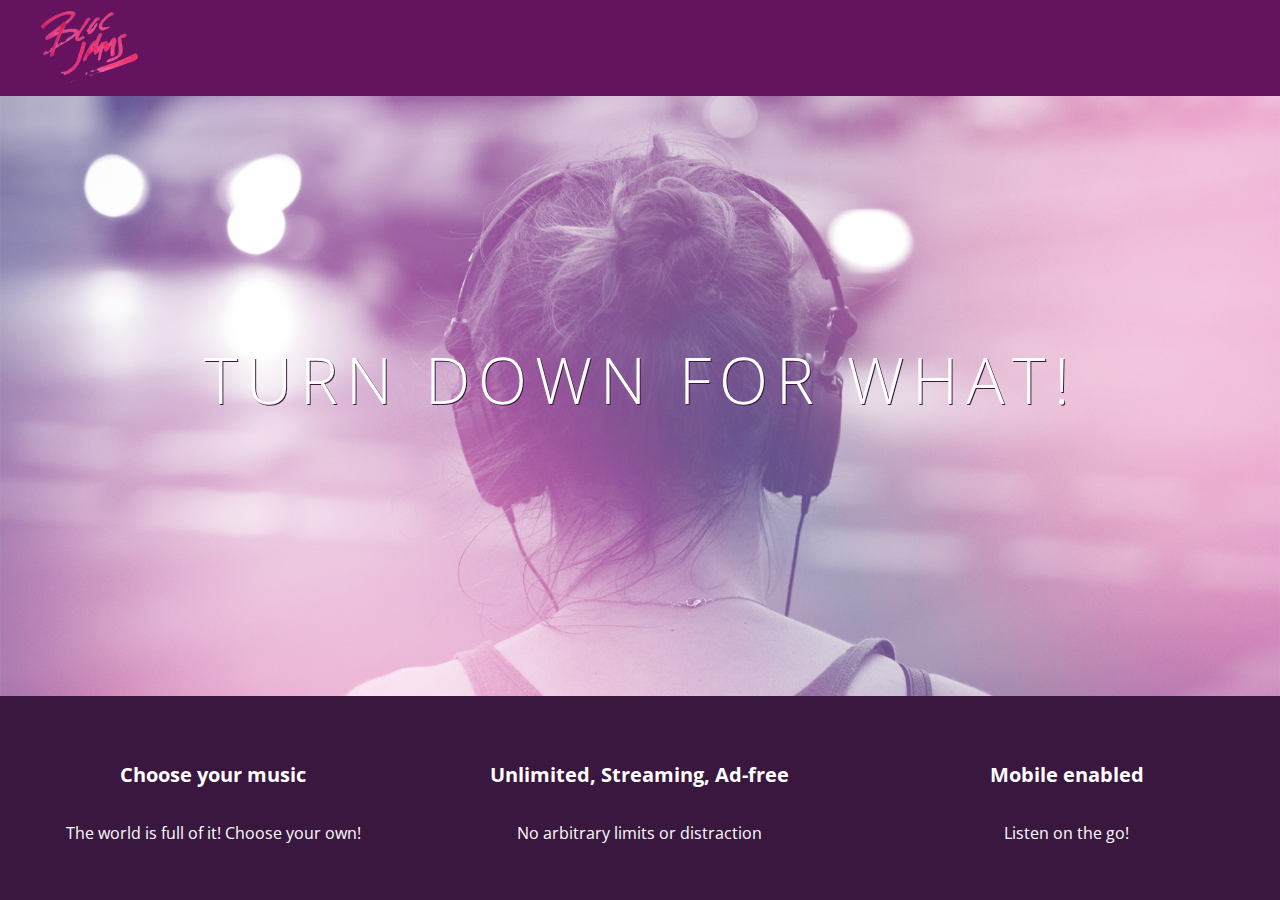
==== index.html @ f8cd9c8a "chkpt 7 complete" ====
<!DOCTYPE html>
<html>
	<head>
		<title>Bloc Jams</title>
		<link rel="stylesheet" type="text/css" href="http://fonts.googleapis.com/css?family=Open+Sans:400,800,600,700,300">
		<link rel="stylesheet" type="text/css" href="http://code.ionicframework.com/ionicons/2.0.1/css/ionicons.min.css">
		<link rel="stylesheet" type="text/css" href="styles/normalize.css">
		<link rel="stylesheet" type="text/css" href="styles/main.css">
	</head>
	<body class="landing">
		<nav class="navbar">
			<img src="assets/images/bloc_jams_logo.png" alt="bloc jams logo" class="logo">
		</nav>
		<section class="hero-content">	
			<h1 class="hero-title">Turn down for what!</h1>
		</section>
		<main class="selling-points">
			<section class="point">
				<span class="ion-music-note"></span>
				<h5 class="point-title">Choose your music</h5>
				<p class="point-description">The world is full of it! Choose your own!</p>
			</section>
			<section class="point">
				<span class="ion-radio-waves"></span>
				<h5 class="point-title">Unlimited, Streaming, Ad-free</h5>
				<p class="point-description">No arbitrary limits or distraction</p>
			</section>
			<section class="point">
				<span class="ion-iphone"></span>
				<h5 class="point-title">Mobile enabled</h5>
				<p class="point-description">Listen on the go!</p>
			</section>
		</main>
	</body>
</html>
---- styles/main.css ----
html {
	height: 100%;
	font-size: 100%;
}

body {
	font-family: 'Open Sans';
	color: white;
	min-height: 100%;
}

body.landing {
	background-color: rgb(58,23,63);
}

.navbar {
	padding: 0.5rem;
	background-color: rgb(101,18,95);
}

.navbar .logo {
	position: relative;
	left: 2rem;
}

.hero-content {
	position: relative;
	min-height: 600px;
	background-image: url(../assets/images/bloc_jams_bg.jpg);
	background-repeat: no-repeat;
	background-position: center center;
	background-size: cover;
}

.hero-content .hero-title {
	position: absolute;
	top: 40%;
	-webkit-transform: translateY(-50%);
	-moz-transform: translateY(-50%);
	-ms-transform: translateY(-50%);
	transform: translateY(-50%);
	width: 100%;
	text-align: center;
	font-size: 4rem;
	font-weight: 300;
	text-transform: uppercase;
	letter-spacing: 0.5rem;
	text-shadow: 1px 1px 0px rgb(58,23,63);
}

.selling-points {
	position: relative;
	display: table;
	width: 100%;
	-webkit-box-sizing: border-box;
	-moz-box-sizing: border-box;
	box-sizing: border-box;
}

.point {
	display: table-cell;
	position: relative;
	width: 33.3%;
	padding: 2rem;
	text-align: center;
}

.point .point-title {
	font-size: 1.25rem;
}

.ion-music-note,
.ion-radio-waves,
.ion-iphone {
	color: rgb(233,50,117);
	font-size: 5rem;
}
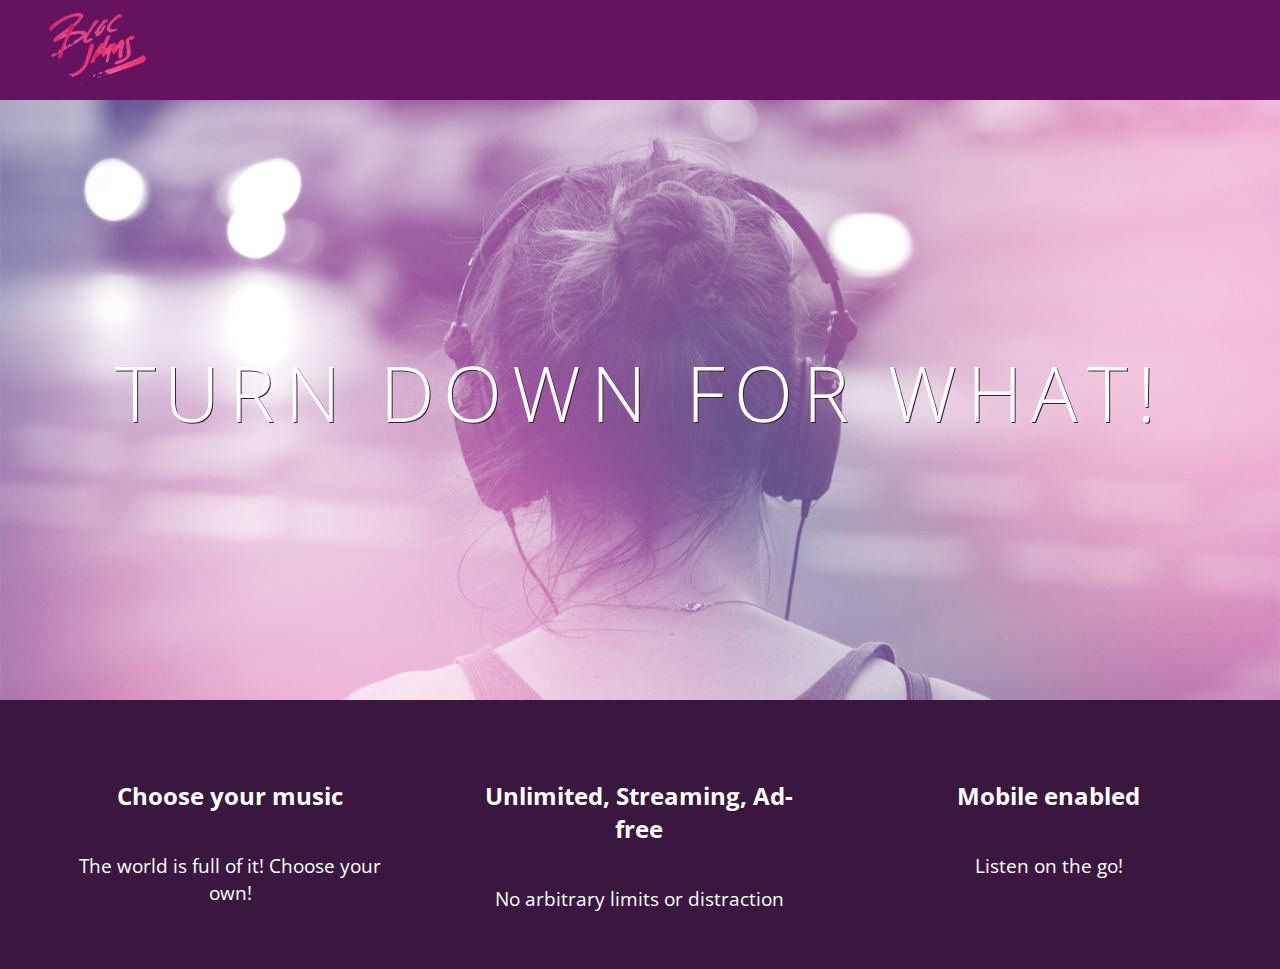
==== commit e4ad37f5: "checkpoint 8 work" ====
--- a/index.html
+++ b/index.html
@@ -2,10 +2,12 @@
 <html>
 	<head>
 		<title>Bloc Jams</title>
+		<meta name="viewport" content="width=device-width, initial-scale=1">
 		<link rel="stylesheet" type="text/css" href="http://fonts.googleapis.com/css?family=Open+Sans:400,800,600,700,300">
 		<link rel="stylesheet" type="text/css" href="http://code.ionicframework.com/ionicons/2.0.1/css/ionicons.min.css">
 		<link rel="stylesheet" type="text/css" href="styles/normalize.css">
 		<link rel="stylesheet" type="text/css" href="styles/main.css">
+		<link rel="stylesheet" type="text/css" href="styles/landing.css">
 	</head>
 	<body class="landing">
 		<nav class="navbar">
@@ -14,18 +16,18 @@
 		<section class="hero-content">	
 			<h1 class="hero-title">Turn down for what!</h1>
 		</section>
-		<main class="selling-points">
-			<section class="point">
+		<main class="selling-points container">
+			<section class="point column third">
 				<span class="ion-music-note"></span>
 				<h5 class="point-title">Choose your music</h5>
 				<p class="point-description">The world is full of it! Choose your own!</p>
 			</section>
-			<section class="point">
+			<section class="point column third">
 				<span class="ion-radio-waves"></span>
 				<h5 class="point-title">Unlimited, Streaming, Ad-free</h5>
 				<p class="point-description">No arbitrary limits or distraction</p>
 			</section>
-			<section class="point">
+			<section class="point column third">
 				<span class="ion-iphone"></span>
 				<h5 class="point-title">Mobile enabled</h5>
 				<p class="point-description">Listen on the go!</p>
--- a/styles/main.css
+++ b/styles/main.css
@@ -1,3 +1,9 @@
+*, *:before, *:after {
+	-moz-box-sizing: border-box;
+	-webkit-box-sizing: border-box;
+	box-sizing: border-box;
+}
+
 html {
 	height: 100%;
 	font-size: 100%;
@@ -7,10 +13,6 @@
 	font-family: 'Open Sans';
 	color: white;
 	min-height: 100%;
-}
-
-body.landing {
-	background-color: rgb(58,23,63);
 }
 
 .navbar {
@@ -23,55 +25,26 @@
 	left: 2rem;
 }
 
-.hero-content {
-	position: relative;
-	min-height: 600px;
-	background-image: url(../assets/images/bloc_jams_bg.jpg);
-	background-repeat: no-repeat;
-	background-position: center center;
-	background-size: cover;
+.container {
+	margin: 0 auto;
+	max-width: 64rem;
 }
 
-.hero-content .hero-title {
-	position: absolute;
-	top: 40%;
-	-webkit-transform: translateY(-50%);
-	-moz-transform: translateY(-50%);
-	-ms-transform: translateY(-50%);
-	transform: translateY(-50%);
-	width: 100%;
-	text-align: center;
-	font-size: 4rem;
-	font-weight: 300;
-	text-transform: uppercase;
-	letter-spacing: 0.5rem;
-	text-shadow: 1px 1px 0px rgb(58,23,63);
+@media (min-width: 40rem) {
+	html {font-size: 112%;}
+	.column {
+		float: left;
+		padding-left: 1rem;
+		padding-right: 1rem;
+	}
+	.column.full {width: 100%;}
+	.column.two-thirds {width: 66.7%;}
+	.column.half {width: 50%;}
+	.column.third {width: 33.3%;}
+	.column.fourth {width: 25%;}
+	.column.flow-opposite {float: right;}
 }
 
-.selling-points {
-	position: relative;
-	display: table;
-	width: 100%;
-	-webkit-box-sizing: border-box;
-	-moz-box-sizing: border-box;
-	box-sizing: border-box;
-}
-
-.point {
-	display: table-cell;
-	position: relative;
-	width: 33.3%;
-	padding: 2rem;
-	text-align: center;
-}
-
-.point .point-title {
-	font-size: 1.25rem;
-}
-
-.ion-music-note,
-.ion-radio-waves,
-.ion-iphone {
-	color: rgb(233,50,117);
-	font-size: 5rem;
+@media (min-width: 64rem) {
+	html {font-size: 120%}
 }--- a/styles/landing.css
+++ b/styles/landing.css
@@ -0,0 +1,49 @@
+body.landing {
+	background-color: rgb(58,23,63);
+}
+
+.hero-content {
+	position: relative;
+	min-height: 600px;
+	background-image: url(../assets/images/bloc_jams_bg.jpg);
+	background-repeat: no-repeat;
+	background-position: center center;
+	background-size: cover;
+}
+
+.hero-content .hero-title {
+	position: absolute;
+	top: 40%;
+	-webkit-transform: translateY(-50%);
+	-moz-transform: translateY(-50%);
+	-ms-transform: translateY(-50%);
+	transform: translateY(-50%);
+	width: 100%;
+	text-align: center;
+	font-size: 4rem;
+	font-weight: 300;
+	text-transform: uppercase;
+	letter-spacing: 0.5rem;
+	text-shadow: 1px 1px 0px rgb(58,23,63);
+}
+
+.selling-points {
+	position: relative;
+}
+
+.point {
+	position: relative;
+	padding: 2rem;
+	text-align: center;
+}
+
+.point .point-title {
+	font-size: 1.25rem;
+}
+
+.ion-music-note,
+.ion-radio-waves,
+.ion-iphone {
+	color: rgb(233,50,117);
+	font-size: 5rem;
+}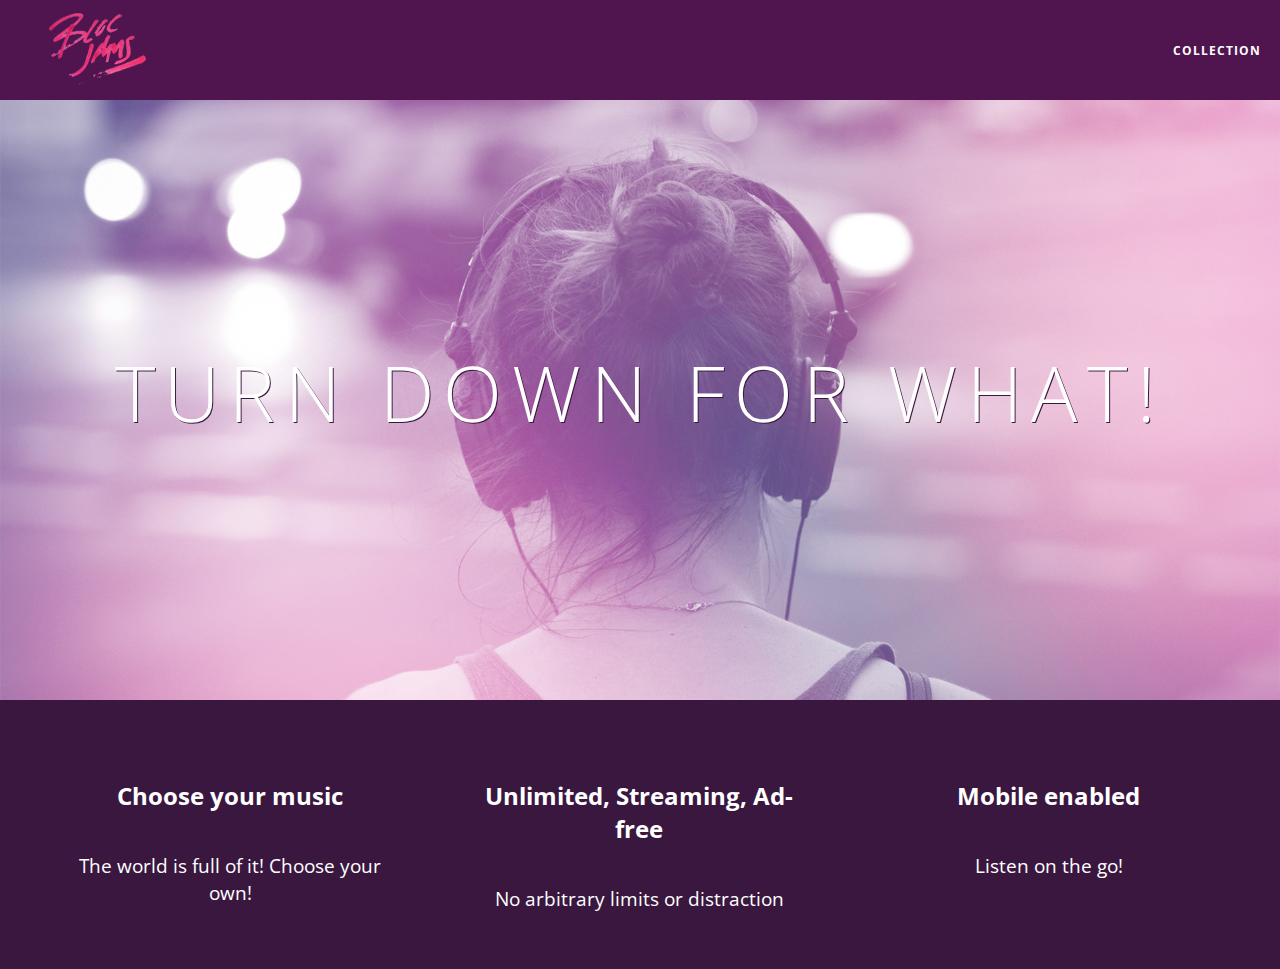
==== commit f111e17b: "checkpoint 9 work" ====
--- a/index.html
+++ b/index.html
@@ -11,12 +11,17 @@
 	</head>
 	<body class="landing">
 		<nav class="navbar">
-			<img src="assets/images/bloc_jams_logo.png" alt="bloc jams logo" class="logo">
+			<a href="index.html" class="logo">
+				<img src="assets/images/bloc_jams_logo.png" alt="bloc jams logo">
+			</a>
+			<div class="links-container">
+				<a href="collection.html" class="navbar-link">collection</a>
+			</div>
 		</nav>
 		<section class="hero-content">	
 			<h1 class="hero-title">Turn down for what!</h1>
 		</section>
-		<main class="selling-points container">
+		<main class="selling-points container clearfix">
 			<section class="point column third">
 				<span class="ion-music-note"></span>
 				<h5 class="point-title">Choose your music</h5>
--- a/styles/main.css
+++ b/styles/main.css
@@ -16,13 +16,46 @@
 }
 
 .navbar {
+	position: relative;
 	padding: 0.5rem;
-	background-color: rgb(101,18,95);
+	background-color: rgba(101,18,95,0.5);
+	z-index: 1;
 }
 
 .navbar .logo {
 	position: relative;
 	left: 2rem;
+	cursor: pointer;
+}
+
+.navbar .links-container {
+	display: table;
+	position: absolute;
+	top: 0;
+	right: 0;
+	height: 100px;
+	color: white;
+	text-decoration: none;
+}
+
+.links-container .navbar-link {
+	display: table-cell;
+	position: relative;
+	height: 100%;
+	padding-left: 1rem;
+	padding-right: 1rem;
+	vertical-align: middle;
+	color: white;
+	font-size: 0.625rem;
+	letter-spacing: 0.05rem;
+	font-weight: 700;
+	text-transform: uppercase;
+	text-decoration: none;
+	cursor: pointer;
+}
+
+.links-container .navbar-link:hover {
+	color: rgb(233,50,117);
 }
 
 .container {
@@ -47,4 +80,14 @@
 
 @media (min-width: 64rem) {
 	html {font-size: 120%}
-}+}
+
+.clearfix:before,
+.clearfix:after {
+	content: " ";
+	display: table;
+}
+
+.clearfix:after {
+	clear:both;
+}
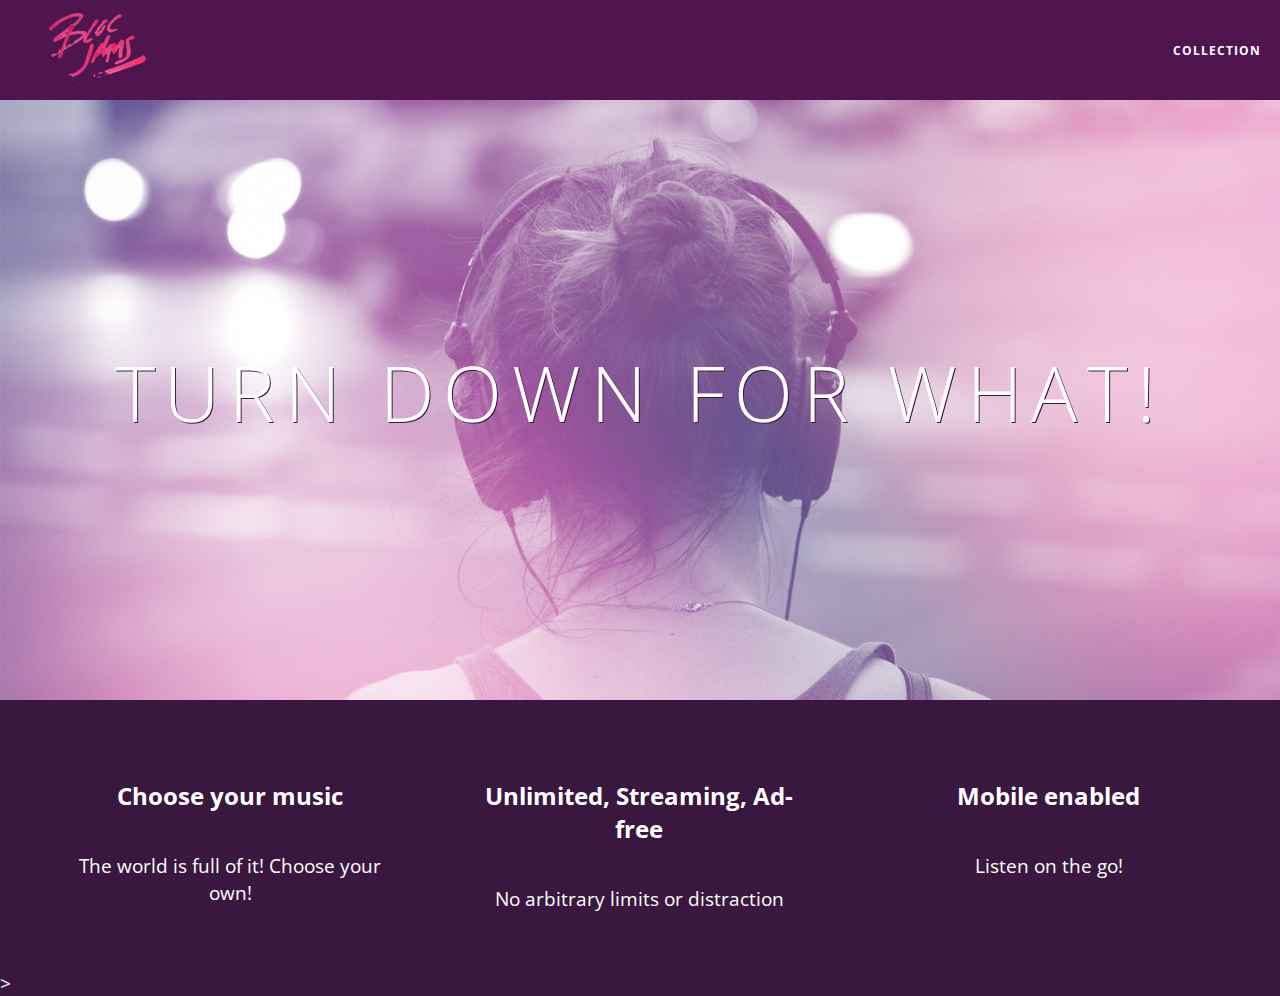
==== commit 71bee1b6: "checkpoint 22 work" ====
--- a/index.html
+++ b/index.html
@@ -38,5 +38,6 @@
 				<p class="point-description">Listen on the go!</p>
 			</section>
 		</main>
-	</body>
+		<script src="scripts/landing.js"></script>
+>	</body>
 </html>
--- a/styles/main.css
+++ b/styles/main.css
@@ -28,6 +28,10 @@
 	cursor: pointer;
 }
 
+.container.narrow {
+	max-width: 56rem;
+}
+
 .navbar .links-container {
 	display: table;
 	position: absolute;
@@ -56,6 +60,11 @@
 
 .links-container .navbar-link:hover {
 	color: rgb(233,50,117);
+}
+
+.navbar-link:active {
+	color: rgb(233,50,117);
+	background-color: white;
 }
 
 .container {
--- a/styles/landing.css
+++ b/styles/landing.css
@@ -35,6 +35,16 @@
 	position: relative;
 	padding: 2rem;
 	text-align: center;
+	opacity: 0;
+	-webkit-transform: scaleX(0.9) translateY(3rem);
+	-moz-transform: scaleX(0.9) translateY(3rem);
+	transform: scaleX(0.9) translateY(3rem);
+	-webkit-transition: all 0.25s ease-in-out;
+	-moz-transition: all 0.25s ease-in-out;
+	transition: all 0.25s ease-in-out;
+	-webkit-transition-delay: 0.2s;
+	-moz-transition-delay: 0.2s;
+	transition-delay: 0.2s;
 }
 
 .point .point-title {
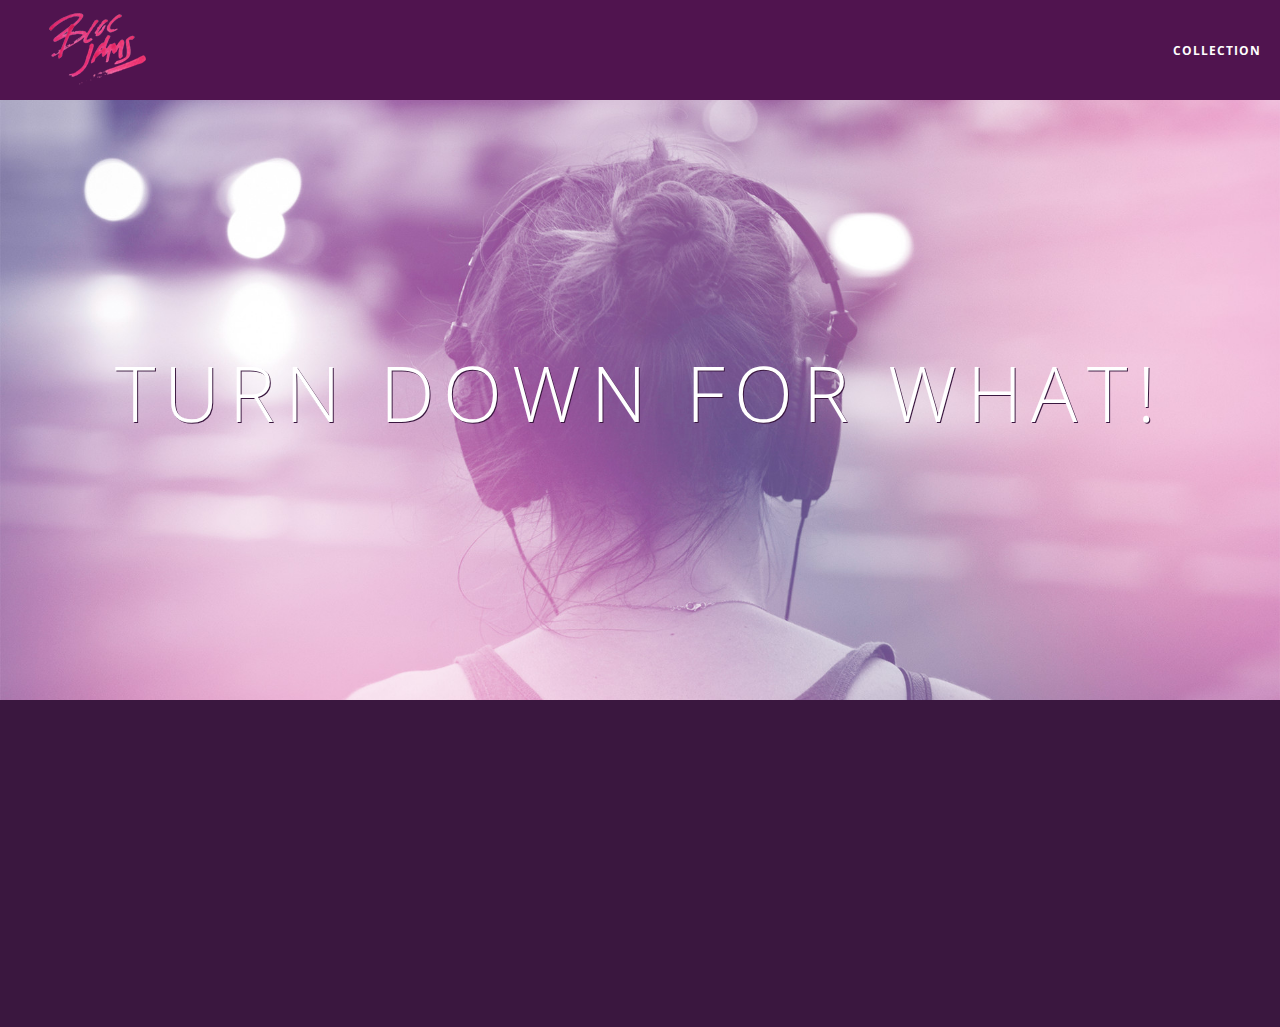
==== commit 76585929: "checkpoint 23 assignment" ====
--- a/index.html
+++ b/index.html
@@ -38,6 +38,7 @@
 				<p class="point-description">Listen on the go!</p>
 			</section>
 		</main>
+		<script src="scripts/utilities.js"></script>
 		<script src="scripts/landing.js"></script>
->	</body>
-</html>
+	</body>
+</html>--- a/styles/landing.css
+++ b/styles/landing.css
@@ -39,9 +39,9 @@
 	-webkit-transform: scaleX(0.9) translateY(3rem);
 	-moz-transform: scaleX(0.9) translateY(3rem);
 	transform: scaleX(0.9) translateY(3rem);
-	-webkit-transition: all 0.25s ease-in-out;
-	-moz-transition: all 0.25s ease-in-out;
-	transition: all 0.25s ease-in-out;
+	-webkit-transition: all 0.5s ease-in-out;
+	-moz-transition: all 0.5s ease-in-out;
+	transition: all 0.5s ease-in-out;
 	-webkit-transition-delay: 0.2s;
 	-moz-transition-delay: 0.2s;
 	transition-delay: 0.2s;
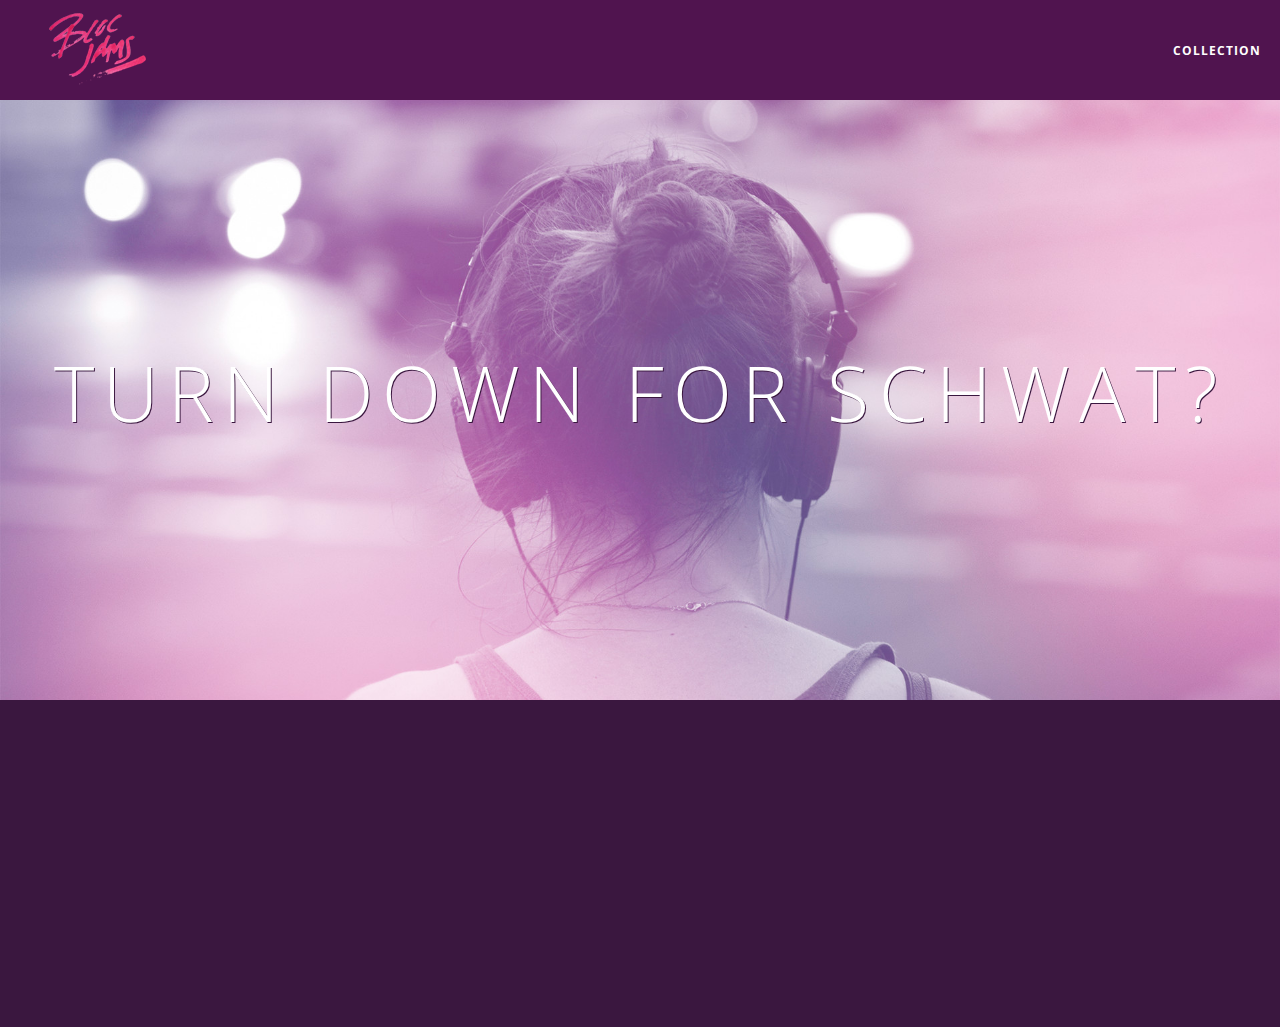
==== commit a147e0a2: "checkpoint 28 work" ====
--- a/index.html
+++ b/index.html
@@ -19,7 +19,7 @@
 			</div>
 		</nav>
 		<section class="hero-content">	
-			<h1 class="hero-title">Turn down for what!</h1>
+			<h1 class="hero-title">Turn down for schwat?</h1>
 		</section>
 		<main class="selling-points container clearfix">
 			<section class="point column third">
